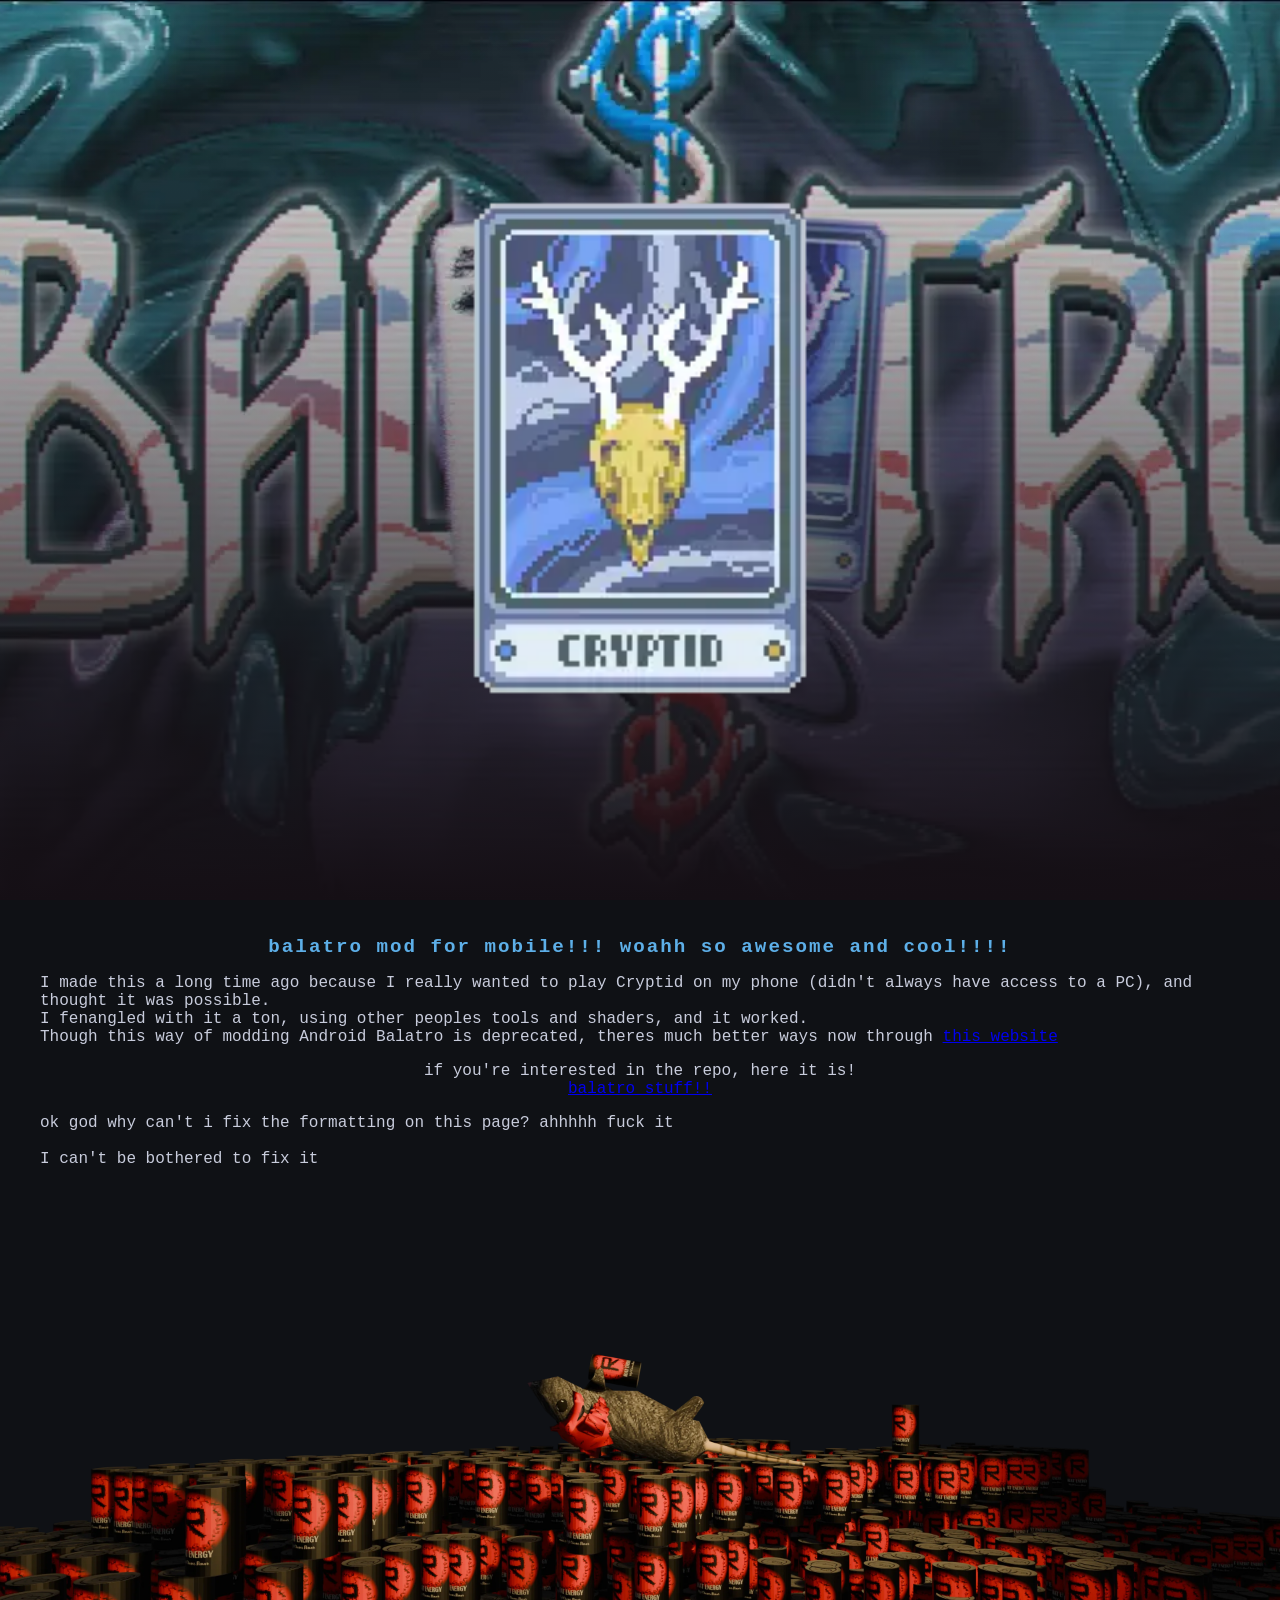
==== pages/Balatro Cryptid Mobile/index.html @ 9e18885e "Initial commit" ====
<!DOCTYPE html>
<html lang="en">
<head>
    <meta charset="UTF-8">
    <meta name="viewport" content="width=device-width, initial-scale=1.0">
    <title>Balatro Cryptid Mobile</title>
    <link rel="stylesheet" href="style.css">
	<link rel="icon" href="images/cryptidcard.webp">
</head>
<body>
    <header class="hero">
        <div class="hero-content">
		<img src="images/cryptidcard.webp" draggable="false" height="500px">
    </header>

    <main class="container">
        <section class="about-section">
            <h2 class="titles">balatro mod for mobile!!! woahh so awesome and cool!!!!</h2>
                <div class="about-text">
				<p>I made this a long time ago because I really wanted to play Cryptid on my phone (didn't always have access to a PC), and thought it was possible.<br> I fenangled with it a ton, using other peoples tools and shaders, and it worked.<br>
				Though this way of modding Android Balatro is deprecated, theres much better ways now through <a href="https://lmm.shorty.systems/" target="_blank">this website</a></p></div>
				<span class="bigglebongle">if you're interested in the repo, here it is!</span>
				<span class="bigglebongle"><a href="https://github.com/nocss42/BalatroCryptidAndroid" target=\_blank">balatro stuff!!</span></a></p>
				<div class="about-text"><p> ok god why can't i fix the formatting on this page? ahhhhh fuck it<br><br>I can't be bothered to fix it</p></div>
        </section>
    </main>
    <footer>
	<img src="images/footer.webp" draggable="false" draggable="false" class="expand-dong">
    </footer>

</body>
</html>
---- pages/Balatro Cryptid Mobile/style.css ----
body {
    background-color: #0f1115;
    color: #c8ccdc;
    font-family: 'Comic Sans MS', Courier, monospace;
    margin: 0;
    padding: 0;
}

.container {
    max-width: 1200px;
    margin: 0 auto;
    padding: 20px;
}

.titles {
    color: #5dafe8;
    font-size: 1.2rem;
    letter-spacing: 2px;
    margin-bottom: 15px;
    text-align: center;
}

.card {
    background-color: #1d141e;
    border: 1px solid #552c5c;
    border-radius: 4px;
    padding: 20px;
}

.gayassdiv {
    margin-top: 20px;
    display: block;
    clear: both;
}

.button {
    background-color: #150f15;
    border: none;
    color: #10150F;
    padding: 15px 32px;
    font-size: 16px;
    cursor: pointer;
    font-family: inherit;
    border-radius: 20px;
}

.button:hover {
    background-color: #A6E85D;
}

.social-icons {
    display: flex;
    gap: 20px;
    margin-left: 55px;
    align-items: center;
}

.hero {
    background: linear-gradient(rgba(16, 21, 15, 0), #150f15),
	/* only GOD KNOWS who made this hardcoded to use an image, not me i stole this shit lmaoo */
        url('images/pvzgw.webp') no-repeat center center;
    background-size: cover;
    height: 900px;
    display: flex;
    justify-content: center;
    align-items: center;
    text-align: center;
}

/* ok idk what this does but i fiddled with it to make it look good */
.project-image {
    position: relative;
    overflow: hidden;
    margin: -20px -20px 20px -20px;
    height: 180px;
}

.project-image img {
    width: 100%;
    height: 100%;
    object-fit: cover;
    display: block;
}

.project-image::after {
    content: "";
    position: absolute;
    inset: 0;
    background: rgba(16, 21, 15, 0.45);
}

.logo-text {
    font-size: 5rem;
    color: #72C43C;
    margin: 0;
    font-family: 'Comic Sans MS', cursive, sans-serif;
}

.skills-grid {
    display: grid;
    grid-template-columns: repeat(5, 1fr);
    gap: 15px;
    margin-bottom: 40px;
}

.aboutthing img {
    display: block;
    width: 100%;
    max-height: 100%;
    object-fit: contain;
}

.projects-grid {
    display: grid;
    grid-template-columns: repeat(4, 1fr);
    gap: 20px;
}
.fagbout-gif {
    width: 350px;
    margin: 0;
    padding: 0;
}
.fagbout-gif img {
    display: block;
    width: 100%;
    height: auto;
    margin: 0;
    padding: 0;
}
/* yk why it looks good? because i stole it lol */
.dev-collage {
    display: grid;
    grid-template-columns: repeat(12, 1fr);
    gap: 20px;
    margin: 30px 0 50px;
}
.dev-photo {
    background-color: #150f0f;
    border: 1px solid #e85d5d;
    border-radius: 4px;
    padding: 8px;
    height: fit-content;
    align-self: start;
    box-shadow: 0 5px 15px rgba(0, 0, 0, 0.35);
    transition:
	transform 0.2s ease, border-color 0.2s ease, box-shadow 0.2s ease;
}
.dev-photo img {
    display: block;
    width: 100%;
    height: auto;
    border-radius: 2px;
}
.dev-caption {
    padding: 9px 5px 3px;

    color: #D5DCC8;
    font-size: 0.8rem;
    line-height: 1.35;
    text-align: left;
}
.dev-caption strong {
    color: #e85d5d;
}
.dev-photo.small {
    grid-column: span 3;
}

.dev-photo.medium {
    grid-column: span 4;
}

.dev-photo.large {
    grid-column: span 6;
}
.dev-photo:hover {
    border-color: #c43c3c;
    box-shadow: 0 8px 20px rgba(0, 0, 0, 0.5);
    z-index: 5;
}
footer {
    position: relative;
    overflow: hidden;
}

footer .expand-dong {
    display: block;
    width: 100%;
    height: auto;
}
.bigglebongle {
	display: block;
	text-align: center;
	 /* my genius is literally unparalelled (i also almost forgot to put it here)*/
}
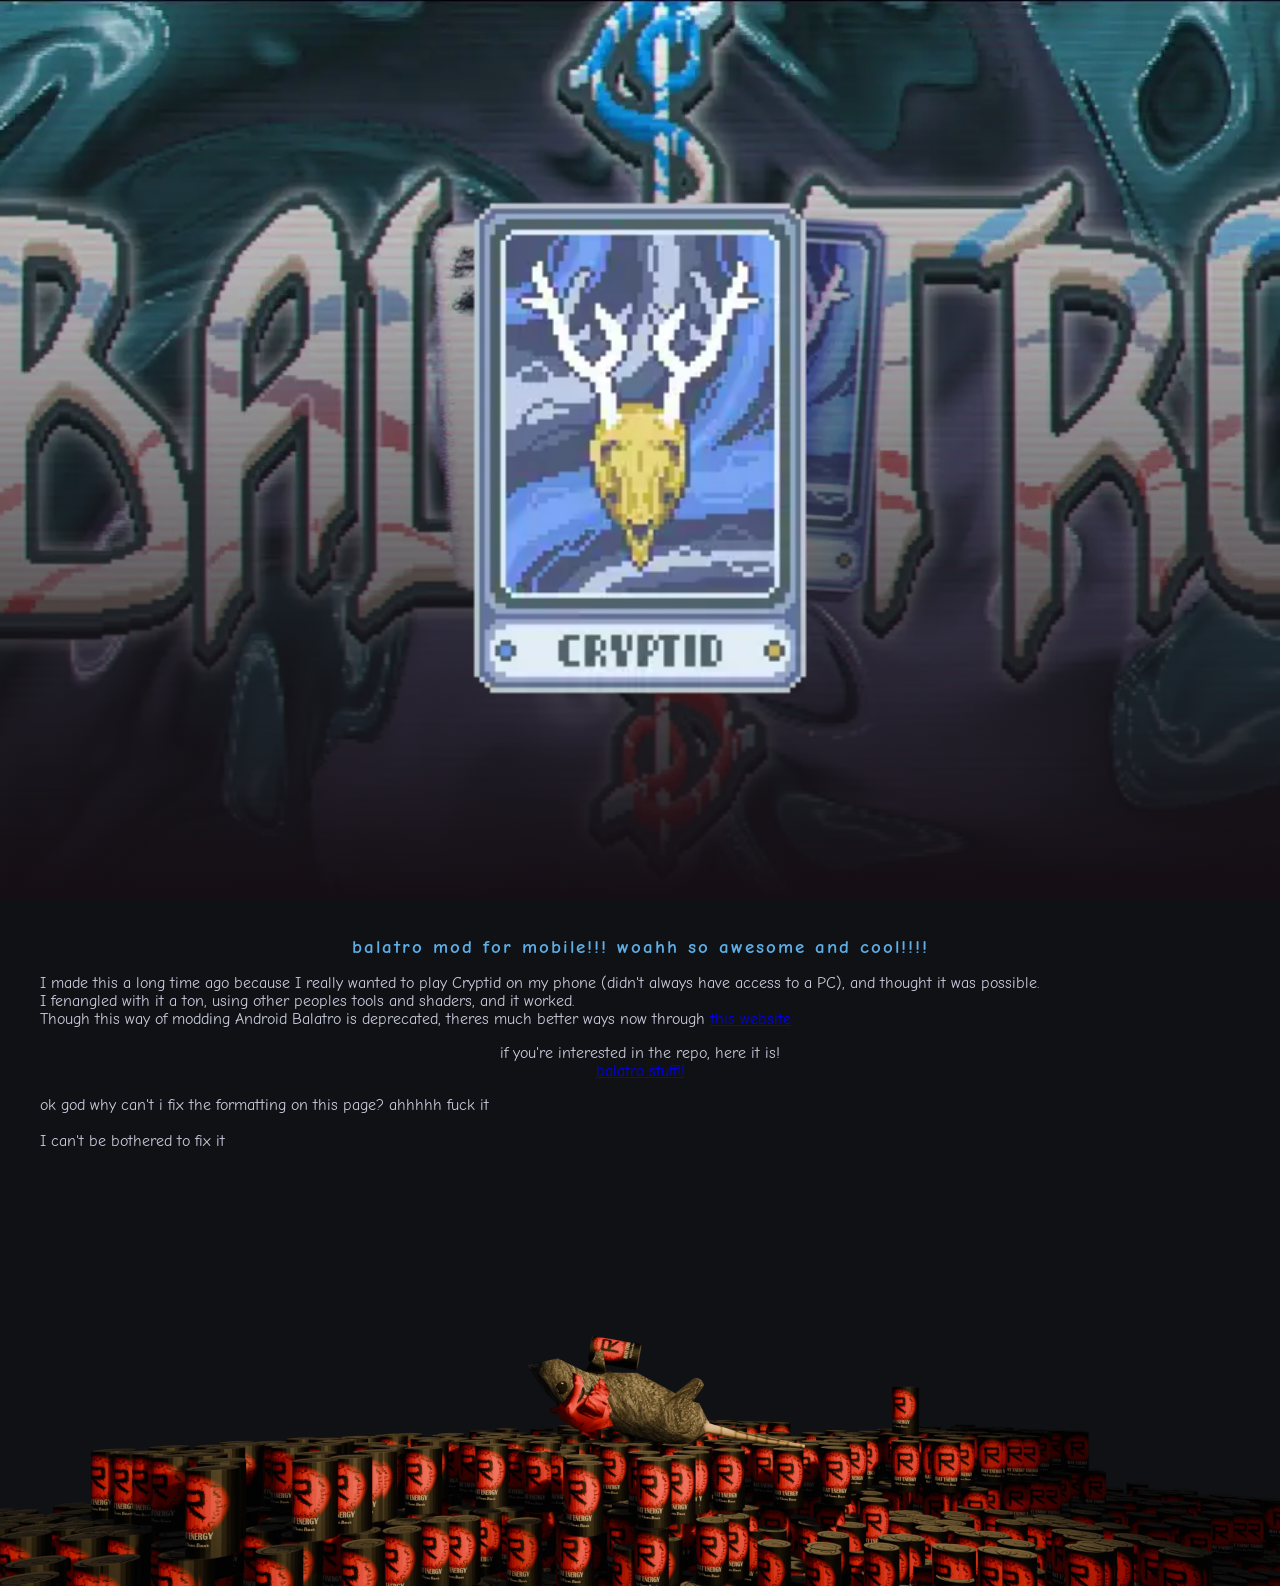
==== commit efa76146: "god i love notepad++" ====
--- a/pages/Balatro Cryptid Mobile/index.html
+++ b/pages/Balatro Cryptid Mobile/index.html
@@ -2,6 +2,8 @@
 <html lang="en">
 <head>
     <meta charset="UTF-8">
+<link href="https://fonts.googleapis.com/css2?family=Comic+Neue:wght@400;700&display=swap" rel="stylesheet">
+	
     <meta name="viewport" content="width=device-width, initial-scale=1.0">
     <title>Balatro Cryptid Mobile</title>
     <link rel="stylesheet" href="style.css">
--- a/pages/Balatro Cryptid Mobile/style.css
+++ b/pages/Balatro Cryptid Mobile/style.css
@@ -1,7 +1,7 @@
 body {
     background-color: #0f1115;
     color: #c8ccdc;
-    font-family: 'Comic Sans MS', Courier, monospace;
+    font-family: "Comic Sans MS", "Comic Neue"; /* what a fucking bitch, what kind of phone doesn't have comic sans? */
     margin: 0;
     padding: 0;
 }
@@ -93,7 +93,7 @@
     font-size: 5rem;
     color: #72C43C;
     margin: 0;
-    font-family: 'Comic Sans MS', cursive, sans-serif;
+    font-family: "Comic Sans MS", "Comic Neue";
 }
 
 .skills-grid {
@@ -192,4 +192,61 @@
 	display: block;
 	text-align: center;
 	 /* my genius is literally unparalelled (i also almost forgot to put it here)*/
+}
+@media (max-width: 700px) {
+.container {
+	padding: 15px;
+}
+
+.hero {
+	height: 600px;
+	min-height: 0;
+}
+
+.logo-text {
+	font-size: 3.5rem;
+}
+
+.social-icons {
+	margin-left: 0;
+	justify-content: center;
+}
+
+.button {
+	font-size: 16px;
+	padding: 12px 20px;
+}
+
+.aboutthing {
+	grid-template-columns: 1fr;
+	gap: 20px;
+	padding: 15px;
+}
+
+.fagbout-gif {
+	width: 100%;
+}
+
+.projects-grid {
+	grid-template-columns: 1fr;
+}
+
+.quotewall {
+	grid-template-columns: 1fr;
+}
+
+.project-image {
+	height: 200px;
+}
+
+footer {
+	padding: 30px 15px;
+	flex-direction: column;
+	text-align: center;
+	gap: 10px;
+}
+
+.pagesbtw img {
+	width: 35%;
+	height: auto;
 }
